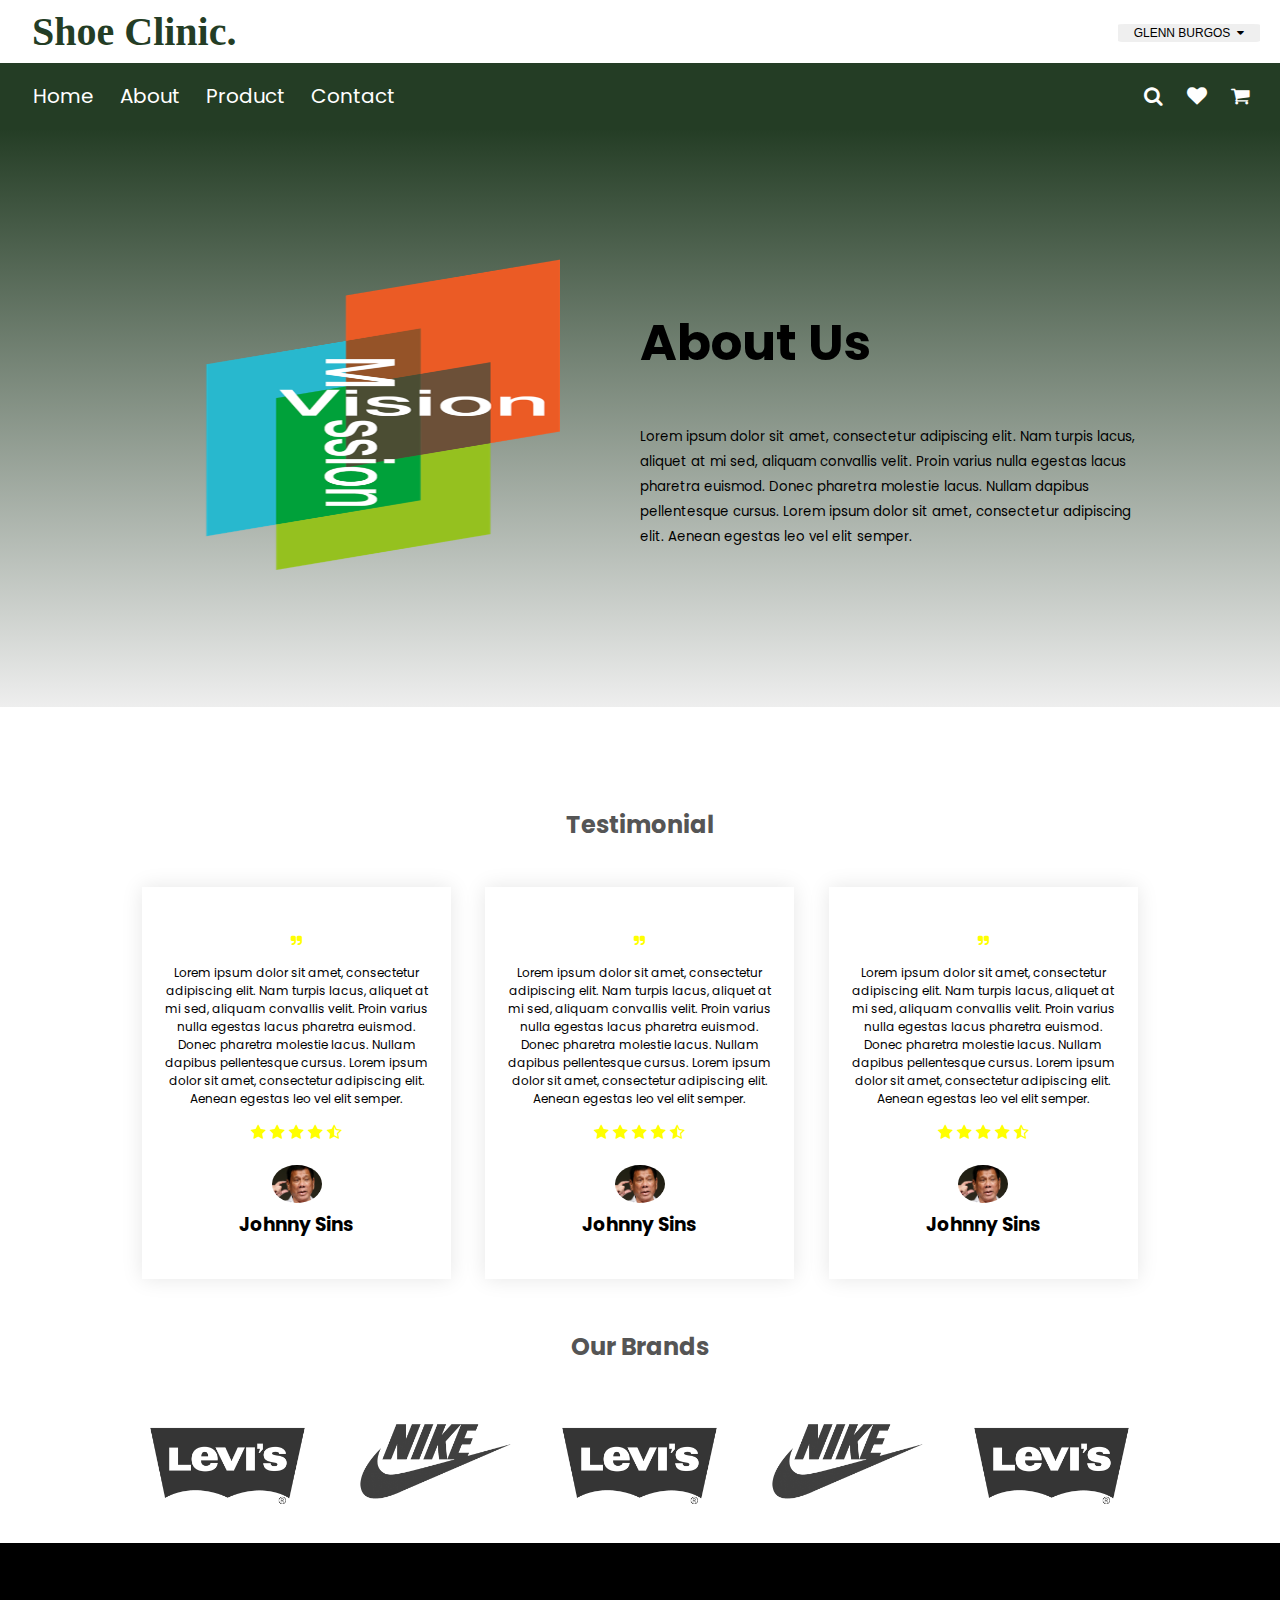
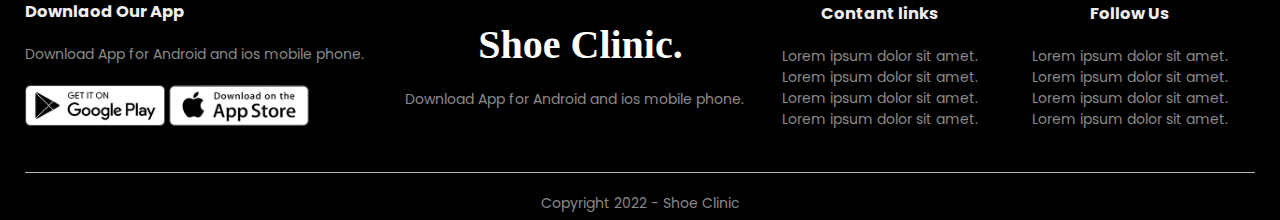
==== about.html @ 5d653ed3 "Add files via upload" ====
<!DOCTYPE html>
<html lang="en">
    <head>
        <meta charset="UTF-8">
        <meta name="viewport" content="width=device-width, initial-scale=1.0">
        <link rel="shortcut icon" href="images/shoe.png">
        <link href="https://fonts.googleapis.com/css2?family=Poppins:wght@300&display=swap" rel="stylesheet">
        <link href='https://unpkg.com/boxicons@2.0.7/css/boxicons.min.css' rel='stylesheet'>
        <link rel="stylesheet" href="https://cdnjs.cloudflare.com/ajax/libs/font-awesome/5.15.2/css/all.min.css">
        <link rel="stylesheet" href="https://cdnjs.cloudflare.com/ajax/libs/font-awesome/4.7.0/css/font-awesome.min.css">
        <link rel="stylesheet" href="style.css">
        <title>Shoe Clinic</title>
    </head>

<!--------------------------navigation bar-------------------------------->

    <body>
        <header>

            <div class="header-1">
        
                <a href="#" class="logo"><b>Shoe  Clinic.</b></a>
        
                <div class="dropdown">
                    <button class="dropbtn">GLENN BURGOS &nbsp;<i class="fa fa-caret-down"></i></button>
                    <div class="dropdown-content">
                      <a href="#">Edit Profile</a>
                      <a href="#">Orders</a>
                      <a href="#">Logout</a>
                    </div>
                  </div>
        
            </div>
        
            <div class="header-2">
        
                <div id="menu" class="fas fa-bars" onclick="navToggle();"></div>
        
                <nav class="navbar">
                    <ul>
                        <li><a onclick="navToggle();" href="index.html">Home</a></li>
                        <li><a onclick="navToggle();" href="about.html">About</a></li>
                        <li><a onclick="navToggle();" href="product.html">Product</a></li>
                        <li><a onclick="navToggle();" href="contact.html">Contact</a></li>
                    </ul>
                </nav>
        
                <div class="icons">
                    <a href="#" class="fa fa-search"></a>
                    <a href="#" class="fa fa-heart"></a>
                    <a href="cart.html" class="fa fa-shopping-cart"></a>
                </div>
        
            </div>
        
        </header>
        
        <div class="content"></div>
        

<!------------------------about----------------------->

<div class="about">
    <div class="small-container">
        <div class="row">
            <div class="col-2">
                <img src="images/mv.png" class="about-img">
            </div>
            <div class="col-2">
                <p></p>
                <h1>About Us </h1>
                <br>
                <small>Lorem ipsum dolor sit amet, consectetur adipiscing elit. Nam turpis lacus, aliquet at mi sed, aliquam convallis velit. Proin varius nulla egestas lacus pharetra euismod. Donec pharetra molestie lacus. Nullam dapibus pellentesque cursus. Lorem ipsum dolor sit amet, consectetur adipiscing elit. Aenean egestas leo vel elit semper.</small>
            </div>
        </div>
    </div>
</div>

<!------------------------testimonial----------------------->

<div class="testimonial">
    <div class="small-container">
        <h2 class="title">Testimonial</h2>
        <div class="row">
            <div class="col-3">
                <i class="fa fa-quote-right"></i>
                <p>Lorem ipsum dolor sit amet, consectetur adipiscing elit. Nam turpis lacus, aliquet at mi sed, aliquam convallis velit. Proin varius nulla egestas lacus pharetra euismod. Donec pharetra molestie lacus. Nullam dapibus pellentesque cursus. Lorem ipsum dolor sit amet, consectetur adipiscing elit. Aenean egestas leo vel elit semper.</p>
                <div class="rating">
                    <i class="fa fa-star"></i>
                    <i class="fa fa-star"></i>
                    <i class="fa fa-star"></i>
                    <i class="fa fa-star"></i>
                    <i class="fa fa-star-half-o"></i>
                </div>
                <img src="images/duterte.jpg">
                <h3>Johnny Sins</h3>
            </div>
            <div class="col-3">
                <i class="fa fa-quote-right"></i>
                <p>Lorem ipsum dolor sit amet, consectetur adipiscing elit. Nam turpis lacus, aliquet at mi sed, aliquam convallis velit. Proin varius nulla egestas lacus pharetra euismod. Donec pharetra molestie lacus. Nullam dapibus pellentesque cursus. Lorem ipsum dolor sit amet, consectetur adipiscing elit. Aenean egestas leo vel elit semper.</p>
                <div class="rating">
                    <i class="fa fa-star"></i>
                    <i class="fa fa-star"></i>
                    <i class="fa fa-star"></i>
                    <i class="fa fa-star"></i>
                    <i class="fa fa-star-half-o"></i>
                </div>
                <img src="images/duterte.jpg">
                <h3>Johnny Sins</h3>
            </div>
            <div class="col-3">
                <i class="fa fa-quote-right"></i>
                <p>Lorem ipsum dolor sit amet, consectetur adipiscing elit. Nam turpis lacus, aliquet at mi sed, aliquam convallis velit. Proin varius nulla egestas lacus pharetra euismod. Donec pharetra molestie lacus. Nullam dapibus pellentesque cursus. Lorem ipsum dolor sit amet, consectetur adipiscing elit. Aenean egestas leo vel elit semper.</p>
                <div class="rating">
                    <i class="fa fa-star"></i>
                    <i class="fa fa-star"></i>
                    <i class="fa fa-star"></i>
                    <i class="fa fa-star"></i>
                    <i class="fa fa-star-half-o"></i>
                </div>
                <img src="images/duterte.jpg">
                <h3>Johnny Sins</h3>
            </div>
        </div>
    </div>
</div>

<!------------------------brands----------------------->

<div class="brands">
    <div class="small-container">
        <h2 class="title">Our Brands</h2>
        <div class="row">
            <div class="col-5">
                <img src="images/brand_01.png">
            </div>
            <div class="col-5">
                <img src="images/brand_03.png">
            </div>
            <div class="col-5">
                <img src="images/brand_01.png">
            </div>
            <div class="col-5">
                <img src="images/brand_03.png">
            </div>
            <div class="col-5">
                <img src="images/brand_01.png">
            </div>
        </div>
    </div>
</div>

<!------------------------footer----------------------->

<div class="footer">
    <div class="container">
        <div class="row">
            <div class="footer-col-1">
                <h3>Downlaod Our App</h3>
                <p>Download App for Android and ios mobile phone.</p>
                <div class="app-logo">
                    <img src="images/play-store.png">
                    <img src="images/app-store.png">
                </div>
            </div>
            <div class="footer-col-2">
                <a href="#" class="logo"><b>Shoe  Clinic.</b></a><br><br>
                <p>Download App for Android and ios mobile phone.</p>
            </div>
            <div class="footer-col-3">
                <h3>Contant links</h3>
                <ul>
                    <li>Lorem ipsum dolor sit amet.</li>
                    <li>Lorem ipsum dolor sit amet.</li>
                    <li>Lorem ipsum dolor sit amet.</li>
                    <li>Lorem ipsum dolor sit amet.</li>
                </ul>
            </div>
            <div class="footer-col-4">
                <h3>Follow Us</h3>
                <ul>
                    <li>Lorem ipsum dolor sit amet.</li>
                    <li>Lorem ipsum dolor sit amet.</li>
                    <li>Lorem ipsum dolor sit amet.</li>
                    <li>Lorem ipsum dolor sit amet.</li>
                </ul>
            </div>
        </div>
        <hr>
        <p class="copyright">Copyright 2022 - Shoe Clinic</p>
    </div>
</div>


<script src="js/script.js"></script>

    </body>
</html>
---- style.css ----
*{
    margin: 0;
    padding: 0;
    box-sizing: border-box;
}

body{
    font-family: 'Poppins', sans-serif;
}


/*------------------------navigation bar----------------------*/

header .header-1 a button{
    background: white;
    border-color: #243D25;
    padding-top: 3px;
    cursor: pointer;
    color: black;
    width: 100px;
    font-family: sans-serif;
    border-radius: 5%;
    height: 30px;
}

header .header-1 a button a i{
    background: #547c55;
    border: none;
    padding-top: 3px;
    cursor: pointer;
    color: white;
    width: 100px;
    font-family: sans-serif;
    border-radius: 5%;
    height: 30px;
}


header .header-1{
  display: flex;
  align-items: center;
  justify-content: space-between;
  background:#fff;
  width: 100%;
  padding:10px 20px;
}

header .header-1 .logo{
    color:#243D25;
    margin-left: 12px;
    font-size: 40px;
    font-family: 'brush script mt';
    margin-top: -2px;
    margin-bottom: -2px;
  }

header .header-2{
  display: flex;
  align-items: center;
  justify-content: space-between;
  background:#243D25;
  width: 100%;
  padding:5px 20px;
}

header .header-2 .navbar ul{
  display: flex;
  align-items: center;
  justify-content: space-between;
  list-style: none;
}

header .header-2 .navbar ul li{
  margin:13px;
}

header .header-2 .navbar ul li a{
  color:#fff;
  font-size: 20px;
}

header .header-2 .navbar ul li a:hover{
  color: #fff8;
}

header .header-2 .icons a{
  font-size: 20px;
  color:#fff;
  margin:10px;
}

header .header-2 .icons a:hover{
  color: #fff8;
}

#menu{
  font-size: 30px;
  color:#fff;
  cursor: pointer;
  display: none;
}

header .header-2.sticky{
  position: fixed;
  top: 0; left: 0;
  background: #243D25;
}



/* media queries  */


@media (max-width:768px){

  header .header-2 #menu{
    display: block;
  }

  header .header-2 .navbar{
    position: fixed;
    top:-1000px; left: 50%;
    transform: translate(-50%, -50%);
    opacity: 0;
  }

  header .header-2 .navbar ul{
    flex-flow: column;
    width: 250px;
    border-radius: 5px;
    padding:30px 10px;
    background:#243D25;
    box-shadow: 0 0 0 100vh rgba(0,0,0,.5),
                0 3px 5px #000;
  }

  header .header-2 .navbar ul li{
    width:100%;
    text-align: center;
  }

  header .header-2 .navbar ul li a{
    font-size: 25px;
    display: block;
  }

  header .header-2 .navbar.nav-toggle{
    top:55%;
    opacity: 1;
  }

}

@media (max-width:500px){

  header .header-1{
    flex-flow: column;
  }

  header .header-1 form{
    padding-top: 10px;
  }

}

/*--------------------end navigation bar----------------------*/
a{
    text-decoration: none;
    color:black;
}

a:hover{
    color: red;
}

.container{
    max-width: 1300px;
    margin:auto;
    padding-left: 25px;
    padding-right: 25px;
    padding-top: 50px;
}
.row{
    display: flex;
    align-items: center;
    flex-wrap: wrap;
    justify-content: space-around;
}
.col-2{
    flex-basis: 50%;
    min-width: 300px;
}
.col-2 img{
    max-width: 100%;
    padding: 12px 0;
 
}
.col-2 h1 {
    font-size: 50px;
    line-height: 60px;
    margin: 25px 0;
}
.col-2 a{
    color: black;
}

.btns{
    display: inline-block;
    background: white;
    border-color: #243D25;
    padding: 8px 30px;
    margin: 30px 0;
    border-radius: 30px;
    transition: background 0.5s;
}

.btns:hover{
    background-color:#75b977;
}

.header{
    background:linear-gradient(180deg,#243D25,#EEEEEE);
}

.header .row{
      margin-top: 0px;
}

/*------------------------feature products----------------------*/
.categories{
    margin: 70px 0;
}
.col-3{
    flex-basis: 30%;
    min-width: 250px;
    margin-bottom: 30px;
}
.col-3 img{
    width: 100%;
}
.small-container{
    max-width: 1080px;
    margin: auto;
    padding-left: 25px;
    padding-right: 25px;
}

/*------------------------latest products----------------------*/
.col-4{
    flex-basis: 25%;
    padding: 10px;
    min-width: 200px;
    margin-bottom: 50px;
    transition: transform 0.5s;
}
.col-4 img{
    width: 100%; 
}
.title{
    text-align: center;
    color: #555;
    padding-bottom: 45px;
}

h4{
    color: black;
    font-weight: normal;
}
.col-4{
    font-size: 18px;
}
.rating .fa{
    color: yellow;
}


/*--------------------------offer----------------------*/
.offer{
    background: linear-gradient(180deg,#EEEEEE,black);
    margin-top: 80px;
    padding: 30px 0;
}
.col-2 .offer-img{
    padding: 50px;
}
small{
    color: black;
}

/*----------------------testimonial-------------------*/

.testimonial{
    padding-top: 100px;
}
.testimonial .col-3{
    text-align: center;
    padding: 40px 20px;
    box-shadow: 0 0 20px 0px rgba(0, 0, 0, 0.1);
    cursor: pointer;
    transition: transform 0.5s;
}
.testimonial .col-3 img{
    width: 50px;
    margin-top: 20px;
    border-radius: 50%;
}
.testimonial .col-3:hover{
    transform:translateY(-10px)
}
.fa-quote-right{
    font-size: 12px;
    color:yellow ;
}
.col-3 p{
    font-size: 12px;
    margin: 12px 0;
    color:black ;
}

.testimonial .col-3 .h3{
      font-weight: 600;
      color: black;
      font-size: 16px;
}

/*--------------------------brands----------------------*/

.brands{
    margin: 20px auto;
}
.col-5{
    width: 160px;
}
.col-5 img{
    width: 100%;
    cursor: pointer;
    filter:grayscale(100%)
}
.col-5 img:hover{
    filter:grayscale(0)
}

/*------------------------footer----------------------*/

.footer{
    background-color: #000;
    color: #8a8a8a;
    font-size: 14px;
    padding: 6px 0 6px;
}
.footer p{
    color: #8a8a8a;
}
.footer h3{
    color: #EEEEEE;
    margin-bottom: 20px;
}
.footer-col-1, .footer-col-2, .footer-col-3, .footer-col-4{
    min-width: 250px;
    margin-bottom: 20px;
}
.footer-col-1{
    flex-basis: 30%;
}
.footer-col-2{
    flex: 1;
    text-align: center;
}
.footer-col-2 img{
    width: 180px;
    margin-bottom: 20px;
}
.footer-col-3, .footer-col-4{
    flex-basis: 12%;
    text-align: center;
}
ul{
   list-style-type: none; 
}
.app-logo{
    margin-top: 20px;
}
.app-logo img{
    width: 140px;
}
.footer hr{
    border: none;
    background: #b5b5b5;
    height: 1px;
    margin: 20px 0;
}
.copyright{
    text-align: center;
}

.menu-icon{
    width: 28px;
    margin-left: 20px;
    display: none;
}

.footer-col-2 .logo{
    color: white;
    margin-left: 12px;
    font-size: 40px;
    font-family: 'brush script mt';
  }

/*--------------------Products All Products------------------*/

.row-2{
    justify-content: space-between;
    margin: 100px auto 50px;
}
select{
    border: 1px solid #243D25;
    padding: 5px;
}
select:focus{
    outline: none;
}

.page-btn{
    margin: 0 auto 80px;
}
.page-btn span{
    display: inline-block;
    border: 1px solid #243D25;
    color: #243D25;
    margin-left: 10px;
    width: 40px;
    height: 40px;
    text-align: center;
    line-height: 40px;
    cursor: pointer;
}

.page-btn span:hover{
    background: #243D25;
    color: #EEEEEE;
}

/*-------------------single product details-------------------*/

.single-product{
    margin-top: 80px;
}
.single-product .col-2 img{
    padding: 0;
}
.single-product .col-2{
    padding: 20px;
}
.single-product h4{
    margin: 20px 0;
    font-size: 22px;
    font-weight: bold;
}
.single-product select{
    display: block;
    padding: 10px;
    margin-top: 20px;
}
.single-product input{
    width: 50px;
    height: 40px;
    padding-left: 10px;
    font-size: 20px;
    margin-right: 10px;
    border: 1px solid #243D25;
}

input:focus{
    outline: none;
}
.single-product .fa{
    color: yellow;
    margin-left: 10px;
}
.small-img-row{
    display: flex;
    justify-content: space-between;
}
.small-img-col{
    flex-basis: 24%;
    cursor: pointer;
}

.btnss{
    display: inline-block;
    background: #243D25;
    border-color: #243D25;
    padding: 8px 30px;
    margin: 30px 0;
    border-radius: 30px;
    transition: background 0.5s;
}
.btnss:hover{
    background-color:#75b977;
}
span{
    color: #EEEEEE;
    font-size: 12px;
}
/*------------------------cart item----------------------*/

.cart-page{
    margin: 80px auto;
}
table{
    width: 100%;
    border-collapse: collapse;
}
.cart-info{
    display: flex;
    flex-wrap: wrap;
}
th{
    text-align: left;
    padding: 5px;
    color: #fff;
    background: #243D25;
    font-weight: normal;
}
td{
    padding: 10px 5px;
}
td input{
    width: 40px;
    height: 30px;
    padding: 5px;
}
td a{
    color: #243D25;
    font-size: 12px;
}
td img{
    width: 80px;
    height: 80px;
    margin-right: 10px;
}
.total-price{
    display: flex;
    justify-content: flex-end;
}
.total-price table{
    border-top: 3px solid #243D25;
    width: 100%;
    max-width: 430px;
}
td:last-child{
    text-align: right;
}
th:last-child{
    text-align: right;
}

.checkout-btn{
    display: inline-block;
    background: #243D25;
    color: white;
    border: none;
    padding: 8px 30px;
    margin: 30px 0;
    border-radius: 30px;
    transition: background 0.5s;
}
.checkout-btn:hover{
    background-color: #75b977;
}


 /*------------------------about------------------------------------*/
.about{
    background: linear-gradient(180deg,#243D25,#EEEEEE);
    margin-top: 0px;
    padding: 50px 0;
}
.col-2 .about-img{
    padding: 80px;
    padding-right: 80px;
}
small{
    color: black;
}

/*------------media query for less than 600 screen size--------------*/

@media only screen and (max-device-width: 512px) {

    .row
    {
        text-align: center;
        font-size: 13px;
    }
    .col-2 img{
        max-width: 100%;
        padding: 12px 0;
    }
    .col-2, .col-3, .col-4
    {
        flex-basis: 600%;
    }
    .single-product .row{
        text-align: left;
    }
    .single-product .col-2{
        padding: 20px 0;
    }
    .single-product h1{
        font-size: 26px;
        line-height: 32px;
    }
    .cart-info p{
        display: none;
    }
}



.search
   {
       border: 2px solid #243D25;
       overflow: auto;
       width: 70%;
       margin-left: 200px;
       border-radius: 5px;
       -moz-border-radius: 5px;
       -webkit-border-radius: 5px;
   }
   
   .search input[type="text"]
   {
       border: 0px;
       width: 67%;
       padding: 10px 10px;
   }
   
   .search input[type="text"]:focus
   {
       outline: 0;
   }
   
   .search input[type="submit"]
   {
       border: 0px;
       background: none;
       background-color: #243D25;
       color: #fff;
       float: right;
       padding: 10px;
       border-radius-top-right: 5px;
       -moz-border-radius-top-right: 5px;
       -webkit-border-radius-top-right: 5px;
       border-radius-bottom-right: 5px;
       -moz-border-radius-bottom-right: 5px;
       -webkit-border-radius-bottom-right: 5px;
       cursor:pointer;
   }
   
 
   
   @media only screen and (min-width : 150px) and (max-width : 1096px)
   {
      
       .search
       {
           width: 95%;
           margin: 0 auto;
       }
   
   }


/*------------------------------Register---------------------------------*/


   
   .register input[type="text"], input[type="email"], input[type="password"]
   {
       width: 67%;
       padding: 10px 10px;
       display: block;
       margin: 0 auto;
   }
   
   .register input[type="text"], input[type="email"], input[type="password"]:focus
   {
       outline: 0;
   }
  
   
   .register input[type="submit"]
   {
       border: 0px;
       background: none;
       background-color: #243D25;
       width: 67%;
       color: #fff;
       padding: 10px;
       cursor:pointer;
       margin: 0 auto;
       margin-left: 16.7%;
   }

   .h2{
    margin-left: 16.7%;
    padding-top: 20px;
   }

   .p{
    margin-left: 16.7%;
    padding-top: 10px;
   }
   
 
   
   @media only screen and (min-width : 150px) and (max-width : 1096px)
   {
      
       .register
       {
           width: 95%;
           margin: 0 auto;
       }
   
   }

  
/*------------------------------Login---------------------------------*/
  

.login input[type="text"], input[type="email"], input[type="password"]
{
    width: 67%;
    padding: 10px 10px;
    display: block;
    margin: 0 auto;
}

.login input[type="text"], input[type="email"], input[type="password"]:focus
{
    outline: 0;
}


.login input[type="submit"]
{
    border: 0px;
    background: none;
    background-color: #243D25;
    width: 67%;
    color: #fff;
    padding: 10px;
    cursor:pointer;
    margin: 0 auto;
    margin-left: 16.7%;
}

.h2{
 margin-left: 16.7%;
}

.p{
 margin-left: 16.7%;
 padding-top: 10px;
}



@media only screen and (min-width : 150px) and (max-width : 1096px)
{
   
    .login
    {
        width: 95%;
        margin: 0 auto;
    }

}



/*------------------------------Contact---------------------------------*/


   
.contact input[type="text"], input[type="email"], input[type="number"], textarea[name="msg"]
{
    width: 67%;
    padding: 10px 10px;
    display: block;
    margin: 0 auto;
}

.contact input[type="text"], input[type="email"], input[type="number"], textarea[name="msg"]:focus
{
    outline: 0;
}


.contact input[type="submit"]
{
    border: 0px;
    background: none;
    background-color: #243D25;
    width: 67%;
    color: #fff;
    padding: 10px;
    cursor:pointer;
    margin: 0 auto;
    margin-left: 16.7%;
}

.h2{
 margin-left: 16.7%;
 padding-top: 20px;
}

.p{
 margin-left: 16.7%;
 padding-top: 10px;
}



@media only screen and (min-width : 150px) and (max-width : 1096px)
{
   
    .register
    {
        width: 95%;
        margin: 0 auto;
    }

}


/* ----------------------------------Dropdown Button --------------------*/
.dropbtn {
    border-radius: 5%;
    color: black;
    padding: 16px;
    font-size: 12px;
    padding-top: 2px;
    height: 10px;
    border: none;
    cursor: pointer;
  }
  
  /* The container <div> - needed to position the dropdown content */
  .dropdown {
    position: relative;
    display: inline-block;
  }
  
  /* Dropdown Content (Hidden by Default) */
  .dropdown-content {
    display: none;
    position: absolute;
    background-color: white;
    font-size: small;
    min-width: 134px;
    box-shadow: 0px 8px 16px 0px rgba(0,0,0,0.2);
    z-index: 1;
  }
  
  /* Links inside the dropdown */
  .dropdown-content a {
    color: black;
    padding: 12px 16px;
    text-decoration: none;
    display: block;
  }
  
  /* Change color of dropdown links on hover */
  .dropdown-content a:hover {background-color: #ddd;}
  
  /* Show the dropdown menu on hover */
  .dropdown:hover .dropdown-content {display: block;}
  
  /* Change the background color of the dropdown button when the dropdown content is shown */
  .dropdown:hover .dropbtn {background-color: white}
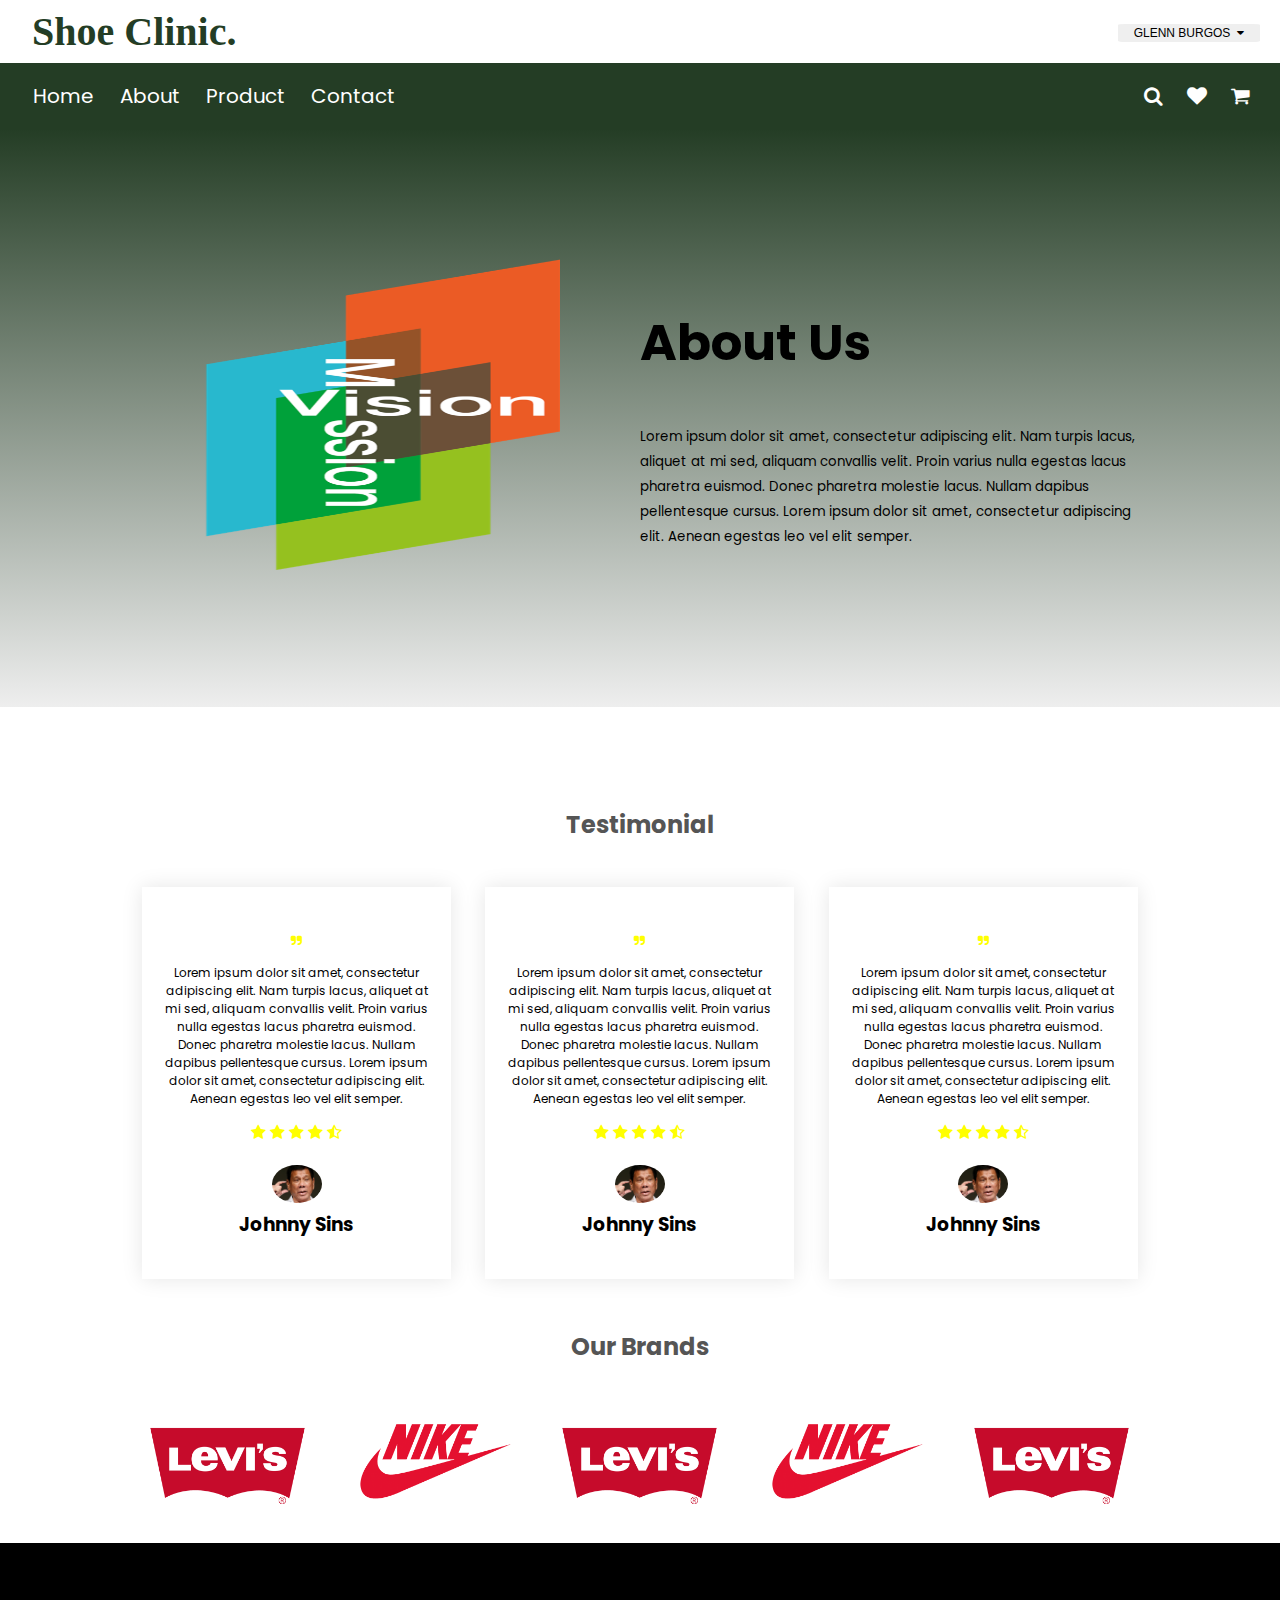
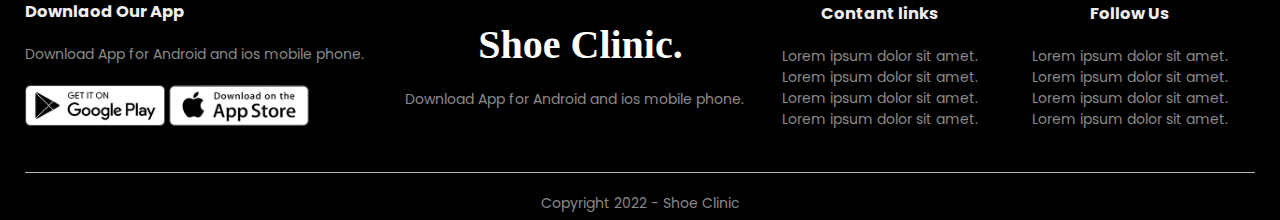
==== commit b3b3ead5: "Update about.html" ====
--- a/about.html
+++ b/about.html
@@ -46,7 +46,7 @@
                 </nav>
         
                 <div class="icons">
-                    <a href="#" class="fa fa-search"></a>
+                    <a href="product.html" class="fa fa-search"></a>
                     <a href="#" class="fa fa-heart"></a>
                     <a href="cart.html" class="fa fa-shopping-cart"></a>
                 </div>
@@ -195,4 +195,4 @@
 <script src="js/script.js"></script>
 
     </body>
-</html>+</html>
--- a/style.css
+++ b/style.css
@@ -326,6 +326,7 @@
 
 /*--------------------------brands----------------------*/
 
+
 .brands{
     margin: 20px auto;
 }
@@ -335,11 +336,8 @@
 .col-5 img{
     width: 100%;
     cursor: pointer;
-    filter:grayscale(100%)
-}
-.col-5 img:hover{
-    filter:grayscale(0)
-}
+}
+
 
 /*------------------------footer----------------------*/
 
@@ -881,4 +879,4 @@
   .dropdown:hover .dropdown-content {display: block;}
   
   /* Change the background color of the dropdown button when the dropdown content is shown */
-  .dropdown:hover .dropbtn {background-color: white}+  .dropdown:hover .dropbtn {background-color: white}
